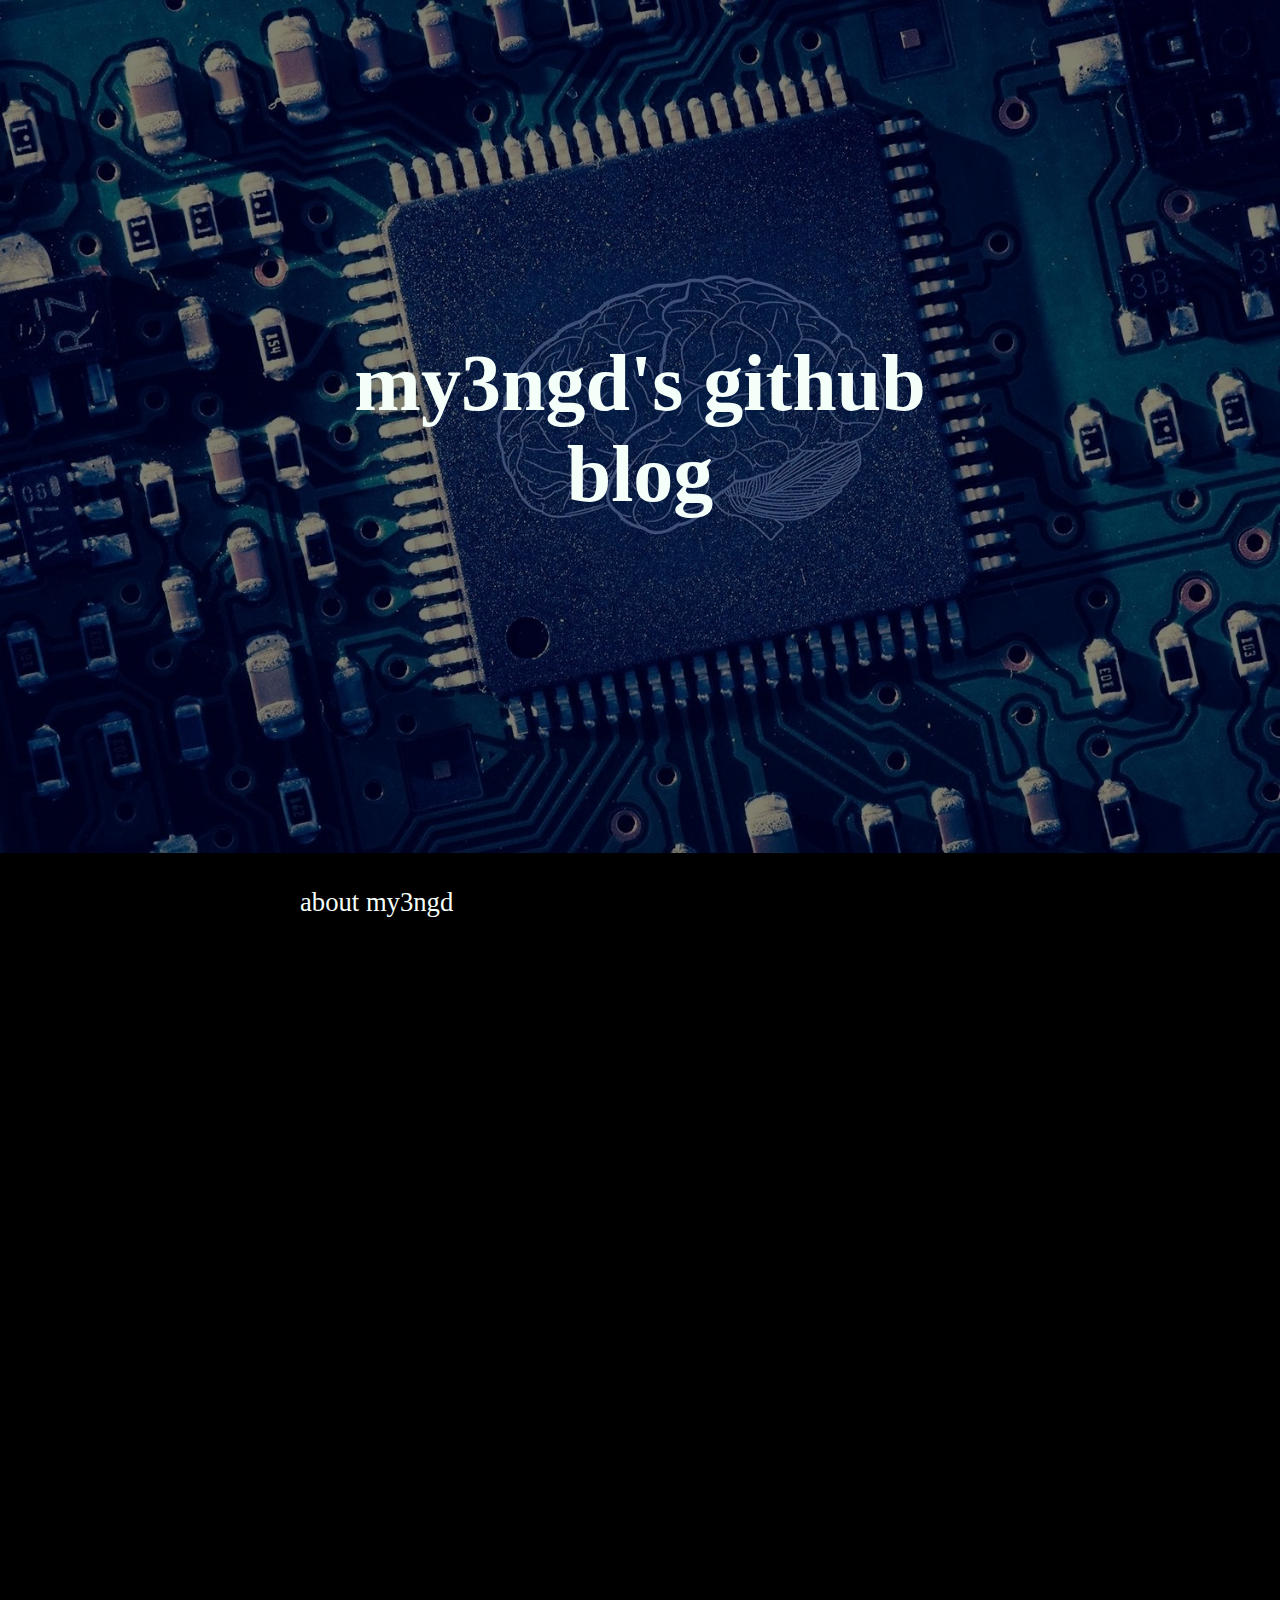
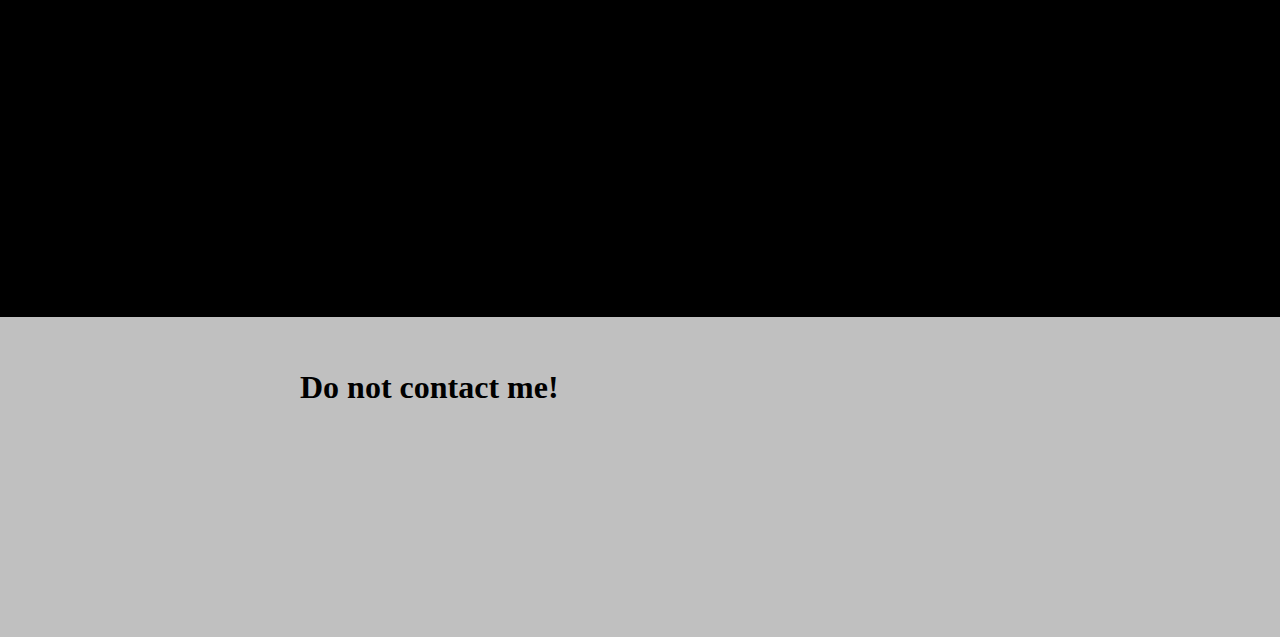
==== index.html @ 2ecffbcd "wtf" ====
<!DOCTYPE html>
<html>
	<head>
		<meta charset="UTF-8">
		<title>my3ngd's github blog</title>
	</head>
	<link rel="stylesheet" href="style.css">
	<link rel="icon" href="img/enchantment_table.ico">

	<body>
		<header>
			<!-- pass -->
		</header>

		<main>
			<!-- mainpage image & text -->
			<div id="mainpage">
				<img src="img/brain-cpu.jpg" alt="strong ai" id="mainpage-image">
				<div id="mainpage-text">my3ngd's github blog</div>
			</div>

			<section id="introduction">
				<details>
					<summary style="width: 180px;">about my3ngd</summary>
					<ul style="margin-top: 10px;" class="indent">
						<li>
							<details style="margin-top: 10px;">
								<summary>school</summary>
								<ul class="indent">
									<li>HMHS 4th</li>
									<li>HYU CSE20</li>
								</ul>
							</details>
						</li>
						<li>
							<details style="margin-top: 10px;">
								<summary style="width: 180px;">project</summary>
								<ul class="indent">
									<li>HMHS roommate maker</li>
									<li>Hanalum</li>
									<li>Quant</li>
								</ul>
							</details>
						</li>
						<li>
							<details style="margin-top: 10px;">
								<summary style="width: 180px;">Interested in</summary>
								<ul class="indent">
									<li>Quant</li>
									<li>AGI</li>
								</ul>
							</details>
						</li>
					</ul>
				</details>
			</section>

			<footer>
				<h1>
					Do not contact me!
				</h1>
			</footer>
		</main>

		<footer>
			<!-- pass -->
		</footer>
	</body>
</html>
---- style.css ----
body {
	margin: 0px;
}

main {
	margin: 0px;
	background-color: black;
	color: mintcream;
}

details {
	width: auto;
}

summary {
	outline: none;
}

details > summary {
	cursor: help;
	width: auto;
	list-style: none;
}

details > summary::-webkit-details-marker {
	display: none;
	border: none;
}

ul {
	padding-left: 0px;
	list-style-type: none;
}

footer {
	margin: 0px;
	border: 0px;
	padding: 30px;
	padding-left: 300px;
	width: auto;
	height: 100px;

	background-color: silver;
	color: black;
}

/* id */
/* index.html - mainpage */
#mainpage {
	position: relative;
	margin: 0px;
	padding: 0px;
}

#mainpage-image {
	width: 100%;
	height: 100%;
	opacity: 0.5;
}

#mainpage-text {
	position: absolute;
	top: 50%;
	left: 50%;
	transform: translate(-50%, -50%);

	text-align: center;
	font-size: 60pt;
	font-weight: bold;
}

/* index.html - intro */
#introduction {
	margin: 0px;
	border: 0px;
	padding-top: 30px;
	padding-left: 300px;
	padding-bottom: 30px;
	padding-right: 300px;
	height: 1000px;
	font-size: 20pt;
}

/* class */
/* indent */
.indent {
	margin-left: 20px;
}
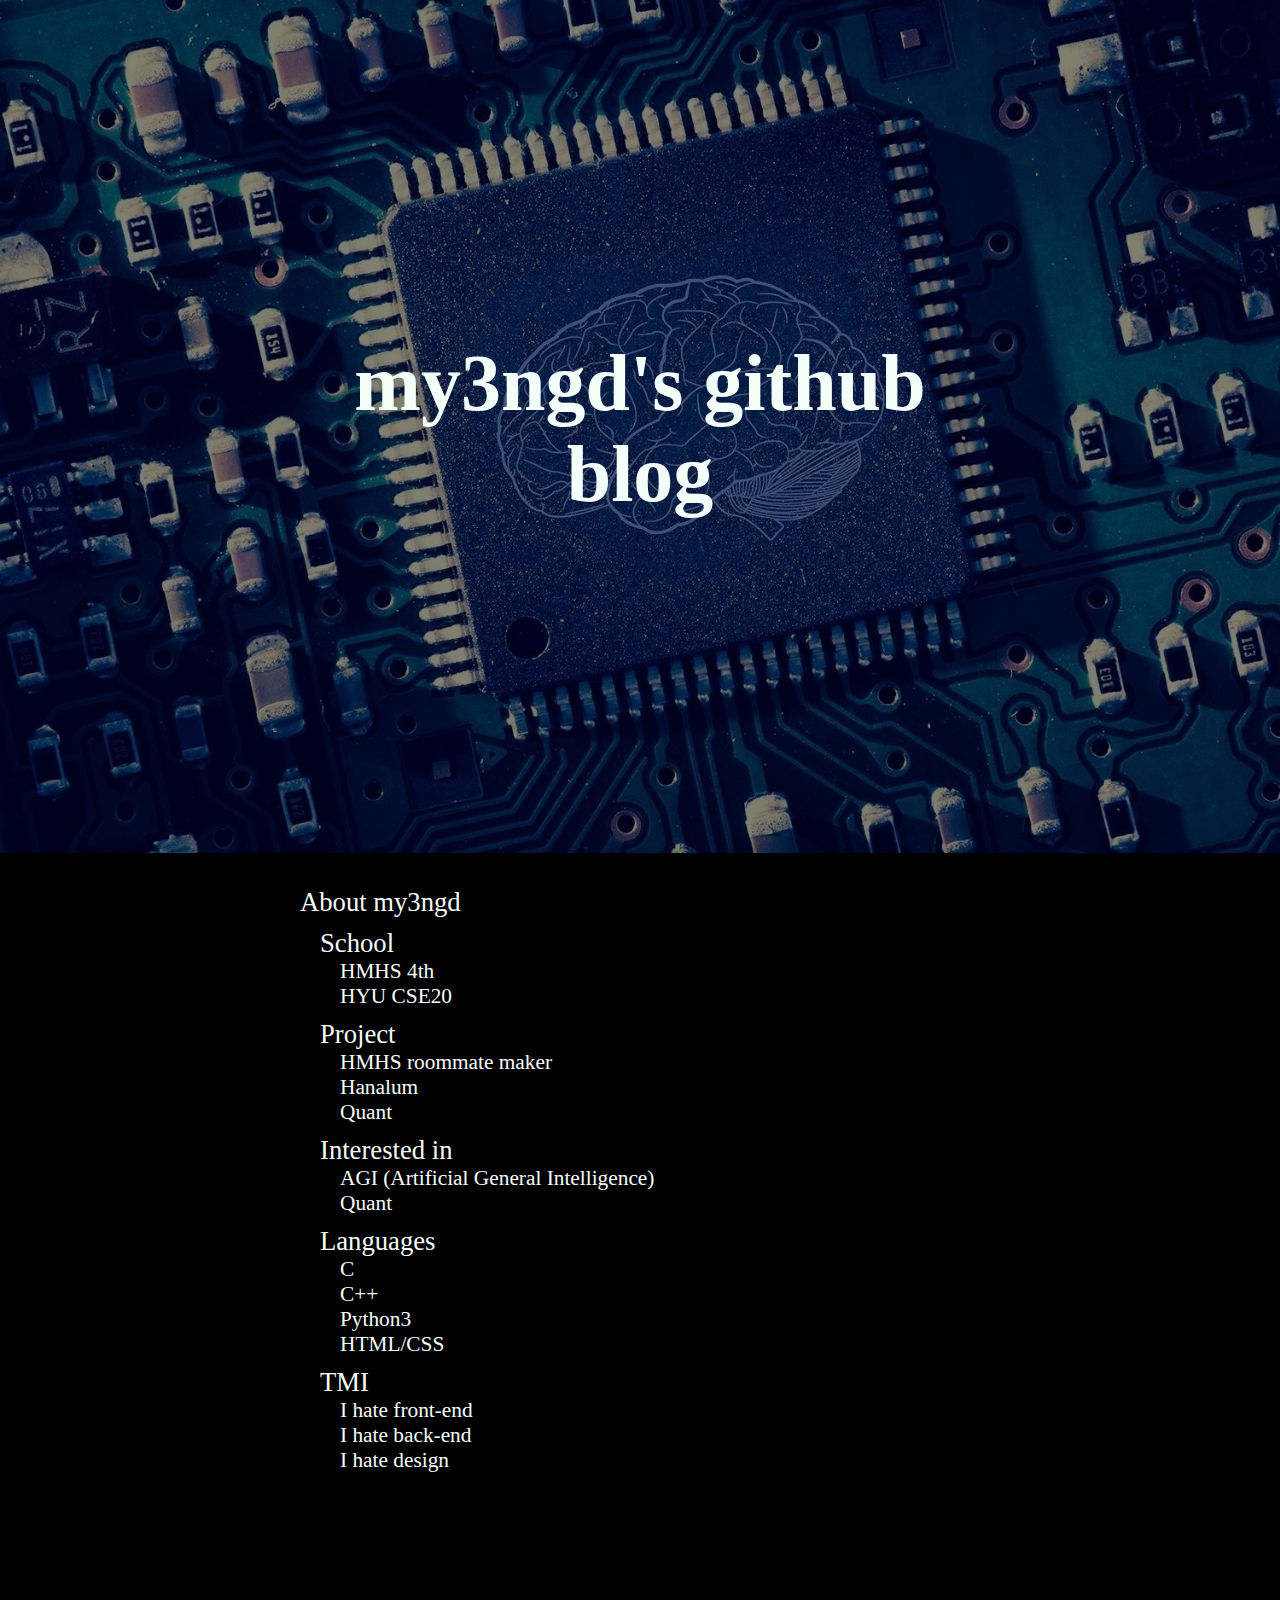
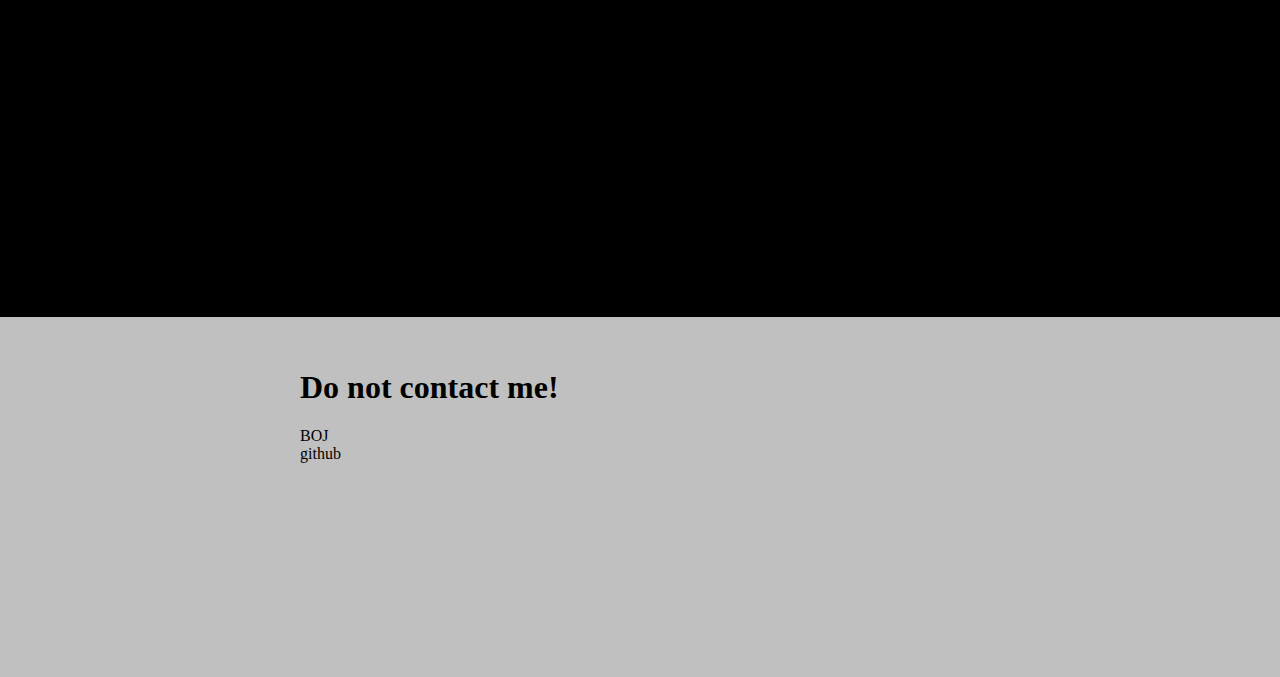
==== commit 7c478765: "edited something" ====
--- a/index.html
+++ b/index.html
@@ -20,12 +20,12 @@
 			</div>
 
 			<section id="introduction">
-				<details>
-					<summary style="width: 180px;">about my3ngd</summary>
-					<ul style="margin-top: 10px;" class="indent">
+				<details open>
+					<summary style="width: 180px;">About my3ngd</summary>
+					<ul style="margin-top: 10px; font-size: 20pt;" class="indent">
 						<li>
-							<details style="margin-top: 10px;">
-								<summary>school</summary>
+							<details open style="margin-top: 10px;">
+								<summary>School</summary>
 								<ul class="indent">
 									<li>HMHS 4th</li>
 									<li>HYU CSE20</li>
@@ -33,8 +33,8 @@
 							</details>
 						</li>
 						<li>
-							<details style="margin-top: 10px;">
-								<summary style="width: 180px;">project</summary>
+							<details open style="margin-top: 10px;">
+								<summary>Project</summary>
 								<ul class="indent">
 									<li>HMHS roommate maker</li>
 									<li>Hanalum</li>
@@ -43,27 +43,44 @@
 							</details>
 						</li>
 						<li>
-							<details style="margin-top: 10px;">
-								<summary style="width: 180px;">Interested in</summary>
+							<details open style="margin-top: 10px;">
+								<summary>Interested in</summary>
 								<ul class="indent">
+									<li>AGI (Artificial General Intelligence)</li>
 									<li>Quant</li>
-									<li>AGI</li>
+								</ul>
+							</details>
+						</li>
+						<li>
+							<details open style="margin-top: 10px">
+								<summary>Languages</summary>
+								<ul class="indent">
+									<li>C</li>
+									<li>C++</li>
+									<li>Python3</li>
+									<li>HTML/CSS</li>
+								</ul>
+							</details>
+						</li>
+						<li>
+							<details open style="margin-top: 10px;">
+								<summary>TMI</summary>
+								<ul class="indent">
+									<li>I hate front-end</li>
+									<li>I hate back-end</li>
+									<li>I hate design</li>
 								</ul>
 							</details>
 						</li>
 					</ul>
 				</details>
 			</section>
-
-			<footer>
-				<h1>
-					Do not contact me!
-				</h1>
-			</footer>
 		</main>
-
+		<!-- foot -->
 		<footer>
-			<!-- pass -->
+			<h1>Do not contact me!</h1>
+			<a href="https://www.acmicpc.net/user/my3">BOJ</a><br>
+			<a href="https://github.com/my3ngd">github</a>
 		</footer>
 	</body>
 </html>
--- a/style.css
+++ b/style.css
@@ -25,6 +25,12 @@
 details > summary::-webkit-details-marker {
 	display: none;
 	border: none;
+	width: 180px;
+}
+
+a {
+	text-decoration: none;
+	color: black;
 }
 
 ul {
@@ -38,7 +44,7 @@
 	padding: 30px;
 	padding-left: 300px;
 	width: auto;
-	height: 100px;
+	height: 300px;
 
 	background-color: silver;
 	color: black;
@@ -85,4 +91,5 @@
 /* indent */
 .indent {
 	margin-left: 20px;
+	font-size: 16pt;
 }
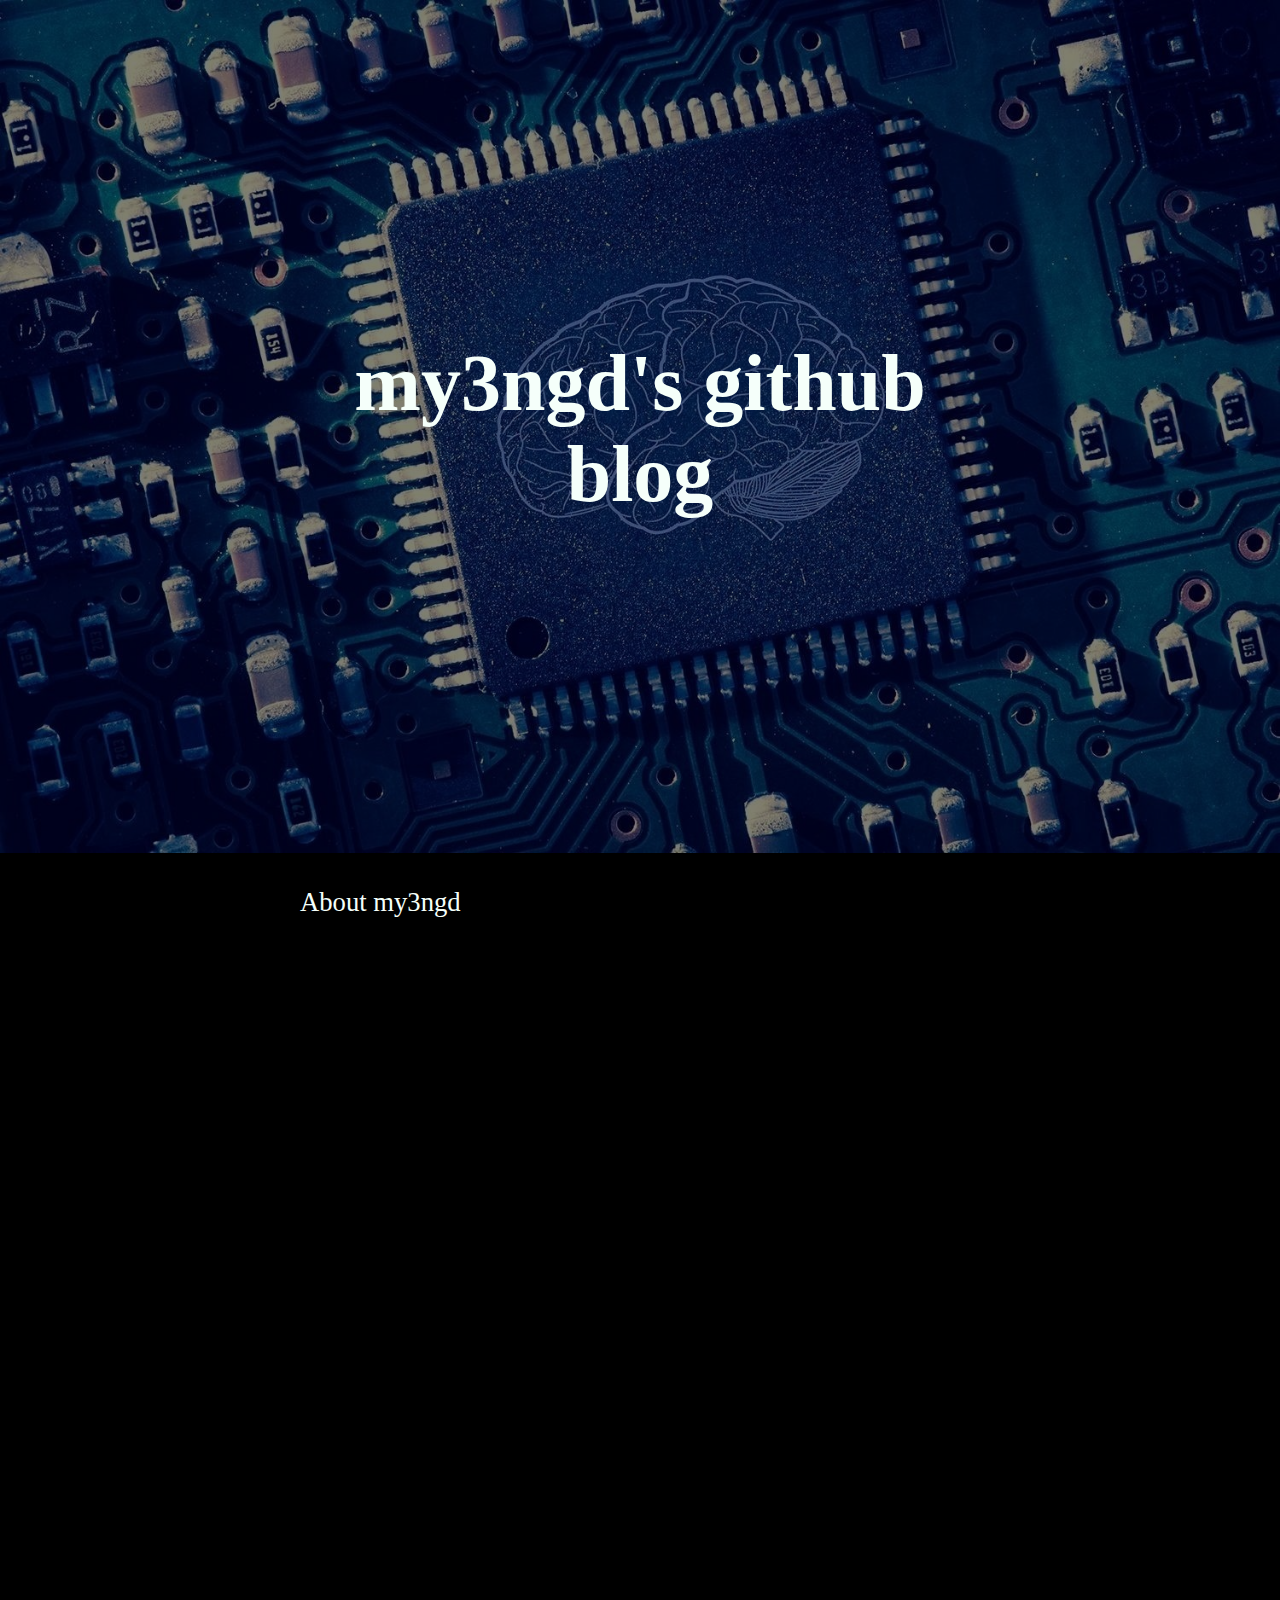
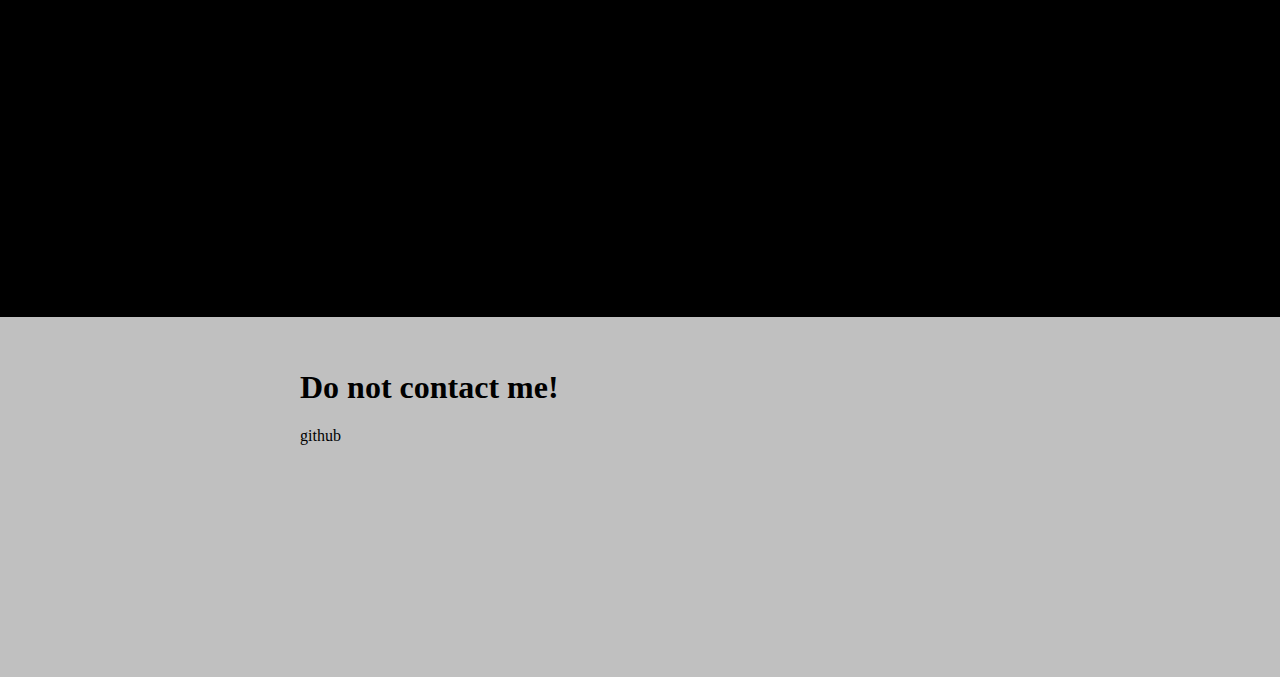
==== commit f2c764b6: "summary-width" ====
--- a/index.html
+++ b/index.html
@@ -20,11 +20,11 @@
 			</div>
 
 			<section id="introduction">
-				<details open>
-					<summary style="width: 180px;">About my3ngd</summary>
+				<details>
+					<summary style="width: 200px;">About my3ngd</summary>
 					<ul style="margin-top: 10px; font-size: 20pt;" class="indent">
 						<li>
-							<details open style="margin-top: 10px;">
+							<details style="margin-top: 10px;">
 								<summary>School</summary>
 								<ul class="indent">
 									<li>HMHS 4th</li>
@@ -33,7 +33,7 @@
 							</details>
 						</li>
 						<li>
-							<details open style="margin-top: 10px;">
+							<details style="margin-top: 10px;">
 								<summary>Project</summary>
 								<ul class="indent">
 									<li>HMHS roommate maker</li>
@@ -43,7 +43,7 @@
 							</details>
 						</li>
 						<li>
-							<details open style="margin-top: 10px;">
+							<details style="margin-top: 10px;">
 								<summary>Interested in</summary>
 								<ul class="indent">
 									<li>AGI (Artificial General Intelligence)</li>
@@ -52,7 +52,7 @@
 							</details>
 						</li>
 						<li>
-							<details open style="margin-top: 10px">
+							<details style="margin-top: 10px">
 								<summary>Languages</summary>
 								<ul class="indent">
 									<li>C</li>
@@ -63,7 +63,7 @@
 							</details>
 						</li>
 						<li>
-							<details open style="margin-top: 10px;">
+							<details style="margin-top: 10px;">
 								<summary>TMI</summary>
 								<ul class="indent">
 									<li>I hate front-end</li>
@@ -79,7 +79,7 @@
 		<!-- foot -->
 		<footer>
 			<h1>Do not contact me!</h1>
-			<a href="https://www.acmicpc.net/user/my3">BOJ</a><br>
+			<!-- <a href="https://www.acmicpc.net/user/my3">BOJ</a><br> -->
 			<a href="https://github.com/my3ngd">github</a>
 		</footer>
 	</body>
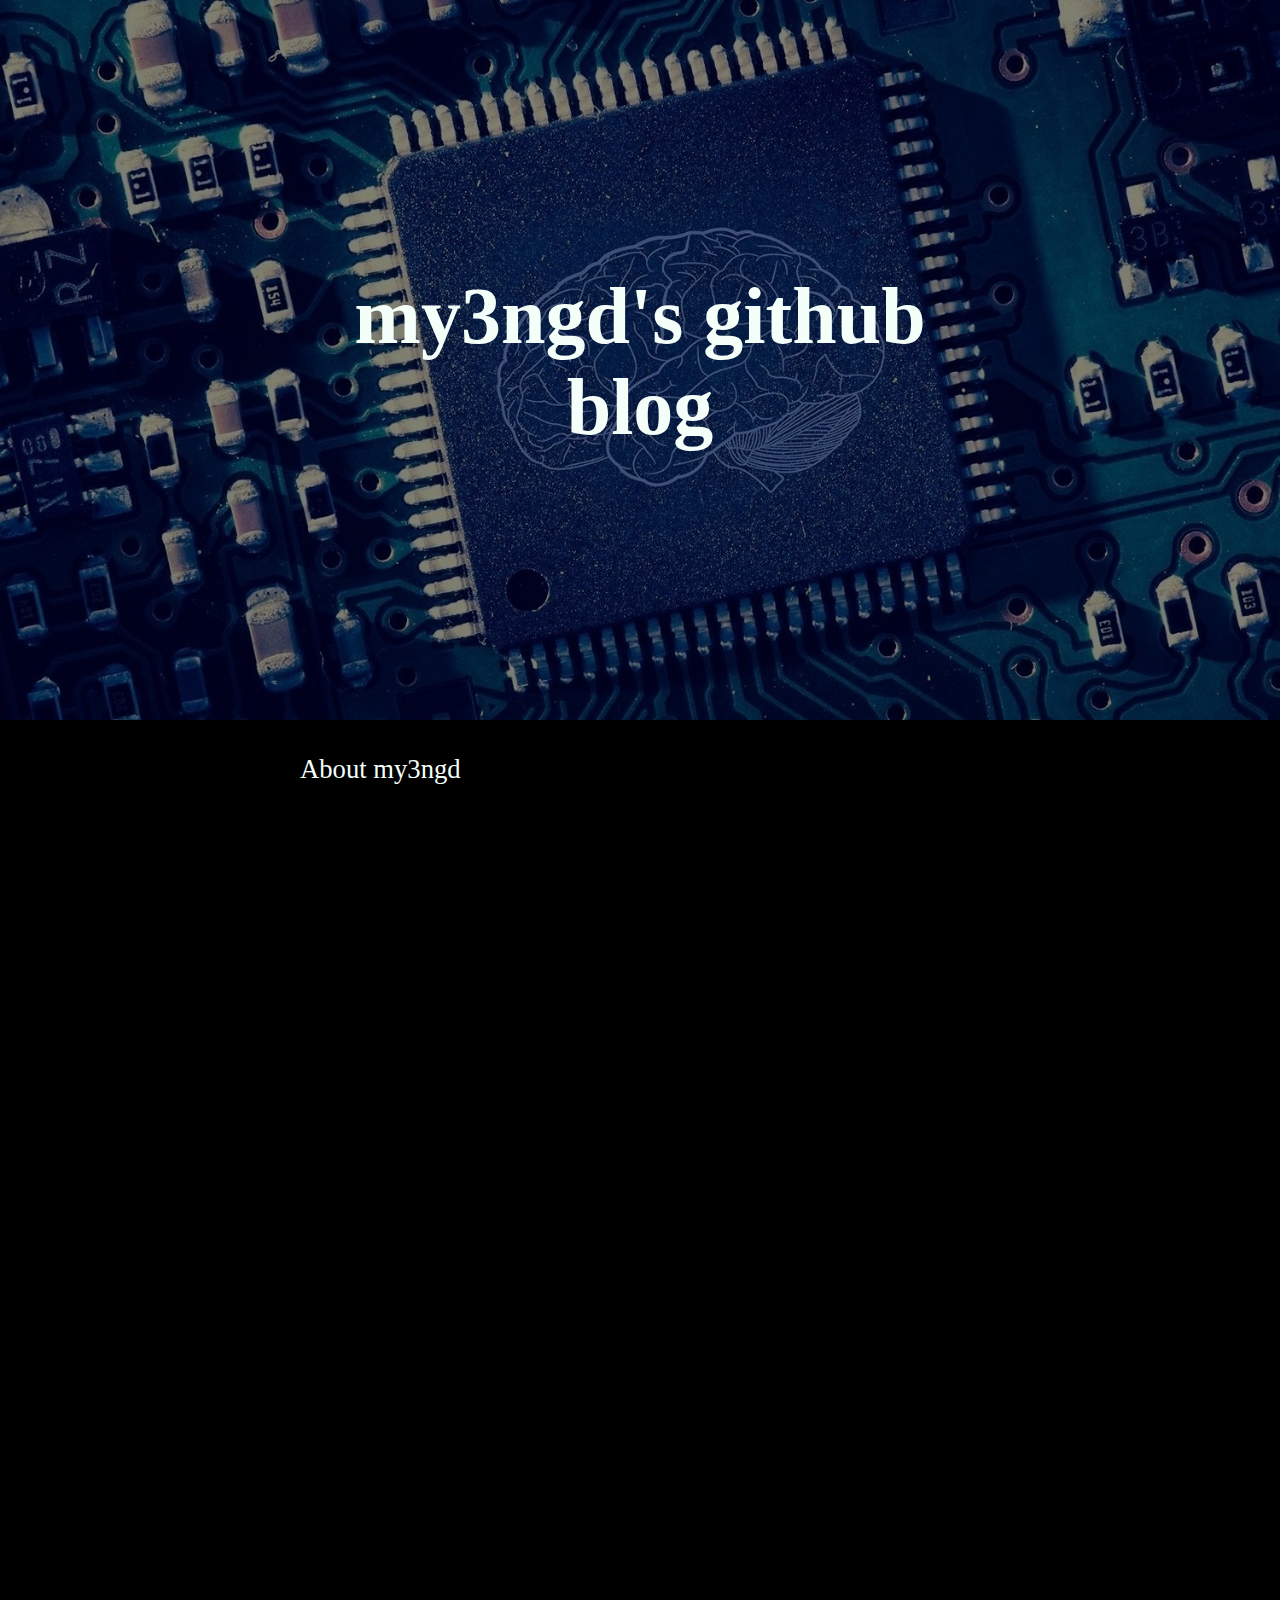
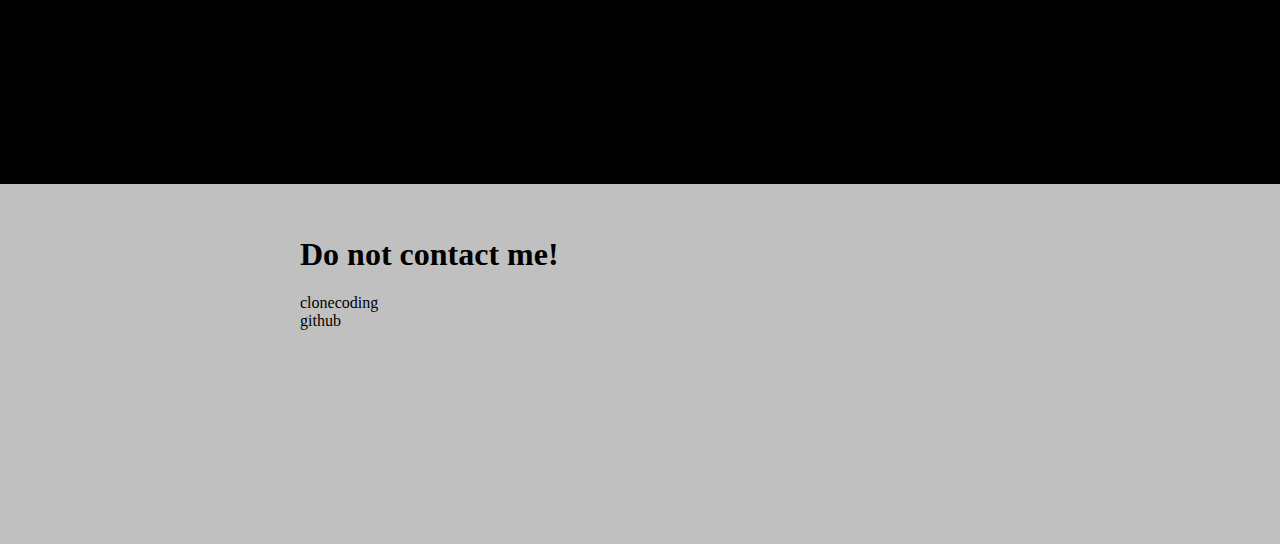
==== commit 62535597: "bootstrap" ====
--- a/index.html
+++ b/index.html
@@ -1,86 +1,87 @@
 <!DOCTYPE html>
 <html>
-	<head>
-		<meta charset="UTF-8">
-		<title>my3ngd's github blog</title>
-	</head>
-	<link rel="stylesheet" href="style.css">
-	<link rel="icon" href="img/enchantment_table.ico">
+  <head>
+    <meta charset="UTF-8">
+    <title>my3ngd's github blog</title>
 
-	<body>
-		<header>
-			<!-- pass -->
-		</header>
+    <link rel="stylesheet" href="style.css">
+    <link rel="icon" href="img/enchantment_table.ico">
+  </head>
 
-		<main>
-			<!-- mainpage image & text -->
-			<div id="mainpage">
-				<img src="img/brain-cpu.jpg" alt="strong ai" id="mainpage-image">
-				<div id="mainpage-text">my3ngd's github blog</div>
-			</div>
+  <body>
+    <header>
+      <!-- pass -->
+    </header>
 
-			<section id="introduction">
-				<details>
-					<summary style="width: 200px;">About my3ngd</summary>
-					<ul style="margin-top: 10px; font-size: 20pt;" class="indent">
-						<li>
-							<details style="margin-top: 10px;">
-								<summary>School</summary>
-								<ul class="indent">
-									<li>HMHS 4th</li>
-									<li>HYU CSE20</li>
-								</ul>
-							</details>
-						</li>
-						<li>
-							<details style="margin-top: 10px;">
-								<summary>Project</summary>
-								<ul class="indent">
-									<li>HMHS roommate maker</li>
-									<li>Hanalum</li>
-									<li>Quant</li>
-								</ul>
-							</details>
-						</li>
-						<li>
-							<details style="margin-top: 10px;">
-								<summary>Interested in</summary>
-								<ul class="indent">
-									<li>AGI (Artificial General Intelligence)</li>
-									<li>Quant</li>
-								</ul>
-							</details>
-						</li>
-						<li>
-							<details style="margin-top: 10px">
-								<summary>Languages</summary>
-								<ul class="indent">
-									<li>C</li>
-									<li>C++</li>
-									<li>Python3</li>
-									<li>HTML/CSS</li>
-								</ul>
-							</details>
-						</li>
-						<li>
-							<details style="margin-top: 10px;">
-								<summary>TMI</summary>
-								<ul class="indent">
-									<li>I hate front-end</li>
-									<li>I hate back-end</li>
-									<li>I hate design</li>
-								</ul>
-							</details>
-						</li>
-					</ul>
-				</details>
-			</section>
-		</main>
-		<!-- foot -->
-		<footer>
-			<h1>Do not contact me!</h1>
-			<!-- <a href="https://www.acmicpc.net/user/my3">BOJ</a><br> -->
-			<a href="https://github.com/my3ngd">github</a>
-		</footer>
-	</body>
+    <main>
+      <!-- mainpage image & text -->
+      <div id="mainpage">
+        <img src="img/brain-cpu.jpg" alt="strong ai" id="mainpage-image">
+        <div id="mainpage-text">my3ngd's github blog</div>
+      </div>
+
+      <section id="introduction">
+        <details>
+          <summary style="width: 200px;">About my3ngd</summary>
+          <ul style="margin-top: 10px; font-size: 20pt;" class="indent">
+            <li>
+              <details style="margin-top: 10px;">
+                <summary>School</summary>
+                <ul class="indent">
+                  <li>HMHS 4th</li>
+                  <li>HYU CSE20</li>
+                </ul>
+              </details>
+            </li>
+            <li>
+              <details style="margin-top: 10px;">
+                <summary>Project</summary>
+                <ul class="indent">
+                  <li>HMHS roommate maker</li>
+                  <li>Hanalum</li>
+                  <li>Quant</li>
+                </ul>
+              </details>
+            </li>
+            <li>
+              <details style="margin-top: 10px;">
+                <summary>Interested in</summary>
+                <ul class="indent">
+                  <li>AGI (Artificial General Intelligence)</li>
+                  <li>Quant</li>
+                </ul>
+              </details>
+            </li>
+            <li>
+              <details style="margin-top: 10px">
+                <summary>Languages</summary>
+                <ul class="indent">
+                  <li>C</li>
+                  <li>C++</li>
+                  <li>Python3</li>
+                  <li>HTML/CSS</li>
+                </ul>
+              </details>
+            </li>
+            <li>
+              <details style="margin-top: 10px;">
+                <summary>TMI</summary>
+                <ul class="indent">
+                  <li>I hate front-end</li>
+                  <li>I hate back-end</li>
+                  <li>I hate design</li>
+                </ul>
+              </details>
+            </li>
+          </ul>
+        </details>
+      </section>
+    </main>
+    <!-- foot -->
+    <footer>
+      <h1>Do not contact me!</h1>
+      <a href="clonecoding.html">clonecoding</a><br>
+      <a href="https://github.com/my3ngd">github</a>
+    </footer>
+  </body>
 </html>
--- a/style.css
+++ b/style.css
@@ -60,6 +60,7 @@
 
 #mainpage-image {
 	width: 100%;
+	/* max-height: 800px; */
 	height: 100%;
 	opacity: 0.5;
 }
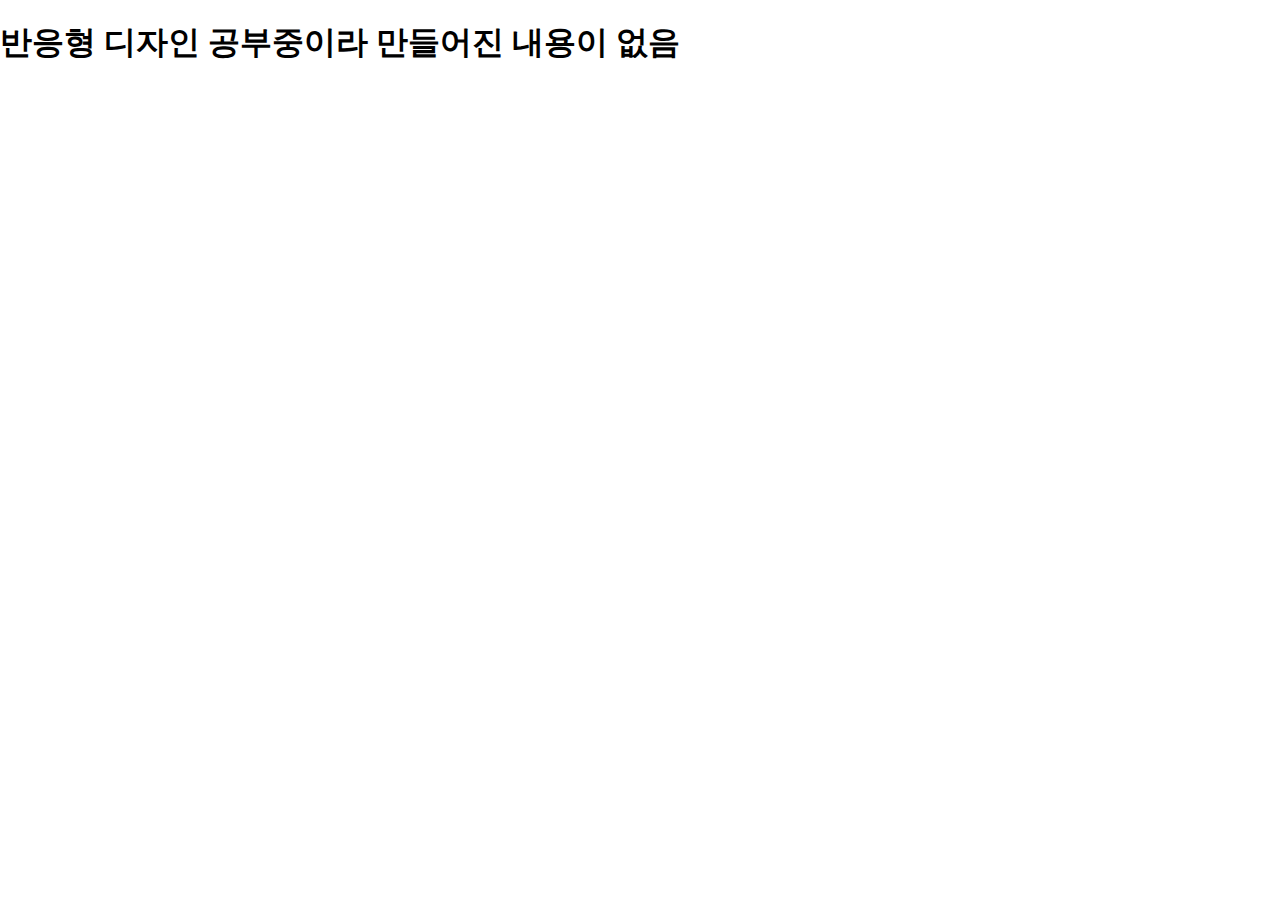
==== commit a1a1fdfc: "_" ====
--- a/index.html
+++ b/index.html
@@ -9,79 +9,8 @@
   </head>
 
   <body>
-    <header>
-      <!-- pass -->
-    </header>
-
-    <main>
-      <!-- mainpage image & text -->
-      <div id="mainpage">
-        <img src="img/brain-cpu.jpg" alt="strong ai" id="mainpage-image">
-        <div id="mainpage-text">my3ngd's github blog</div>
-      </div>
-
-      <section id="introduction">
-        <details>
-          <summary style="width: 200px;">About my3ngd</summary>
-          <ul style="margin-top: 10px; font-size: 20pt;" class="indent">
-            <li>
-              <details style="margin-top: 10px;">
-                <summary>School</summary>
-                <ul class="indent">
-                  <li>HMHS 4th</li>
-                  <li>HYU CSE20</li>
-                </ul>
-              </details>
-            </li>
-            <li>
-              <details style="margin-top: 10px;">
-                <summary>Project</summary>
-                <ul class="indent">
-                  <li>HMHS roommate maker</li>
-                  <li>Hanalum</li>
-                  <li>Quant</li>
-                </ul>
-              </details>
-            </li>
-            <li>
-              <details style="margin-top: 10px;">
-                <summary>Interested in</summary>
-                <ul class="indent">
-                  <li>AGI (Artificial General Intelligence)</li>
-                  <li>Quant</li>
-                </ul>
-              </details>
-            </li>
-            <li>
-              <details style="margin-top: 10px">
-                <summary>Languages</summary>
-                <ul class="indent">
-                  <li>C</li>
-                  <li>C++</li>
-                  <li>Python3</li>
-                  <li>HTML/CSS</li>
-                </ul>
-              </details>
-            </li>
-            <li>
-              <details style="margin-top: 10px;">
-                <summary>TMI</summary>
-                <ul class="indent">
-                  <li>I hate front-end</li>
-                  <li>I hate back-end</li>
-                  <li>I hate design</li>
-                </ul>
-              </details>
-            </li>
-          </ul>
-        </details>
-      </section>
-    </main>
-    <!-- foot -->
-    <footer>
-      <h1>Do not contact me!</h1>
-      <a href="clonecoding.html">clonecoding</a><br>
-      <a href="https://github.com/my3ngd">github</a>
-    </footer>
+    <h1>
+      반응형 디자인 공부중이라 만들어진 내용이 없음
+    </h1>
   </body>
 </html>
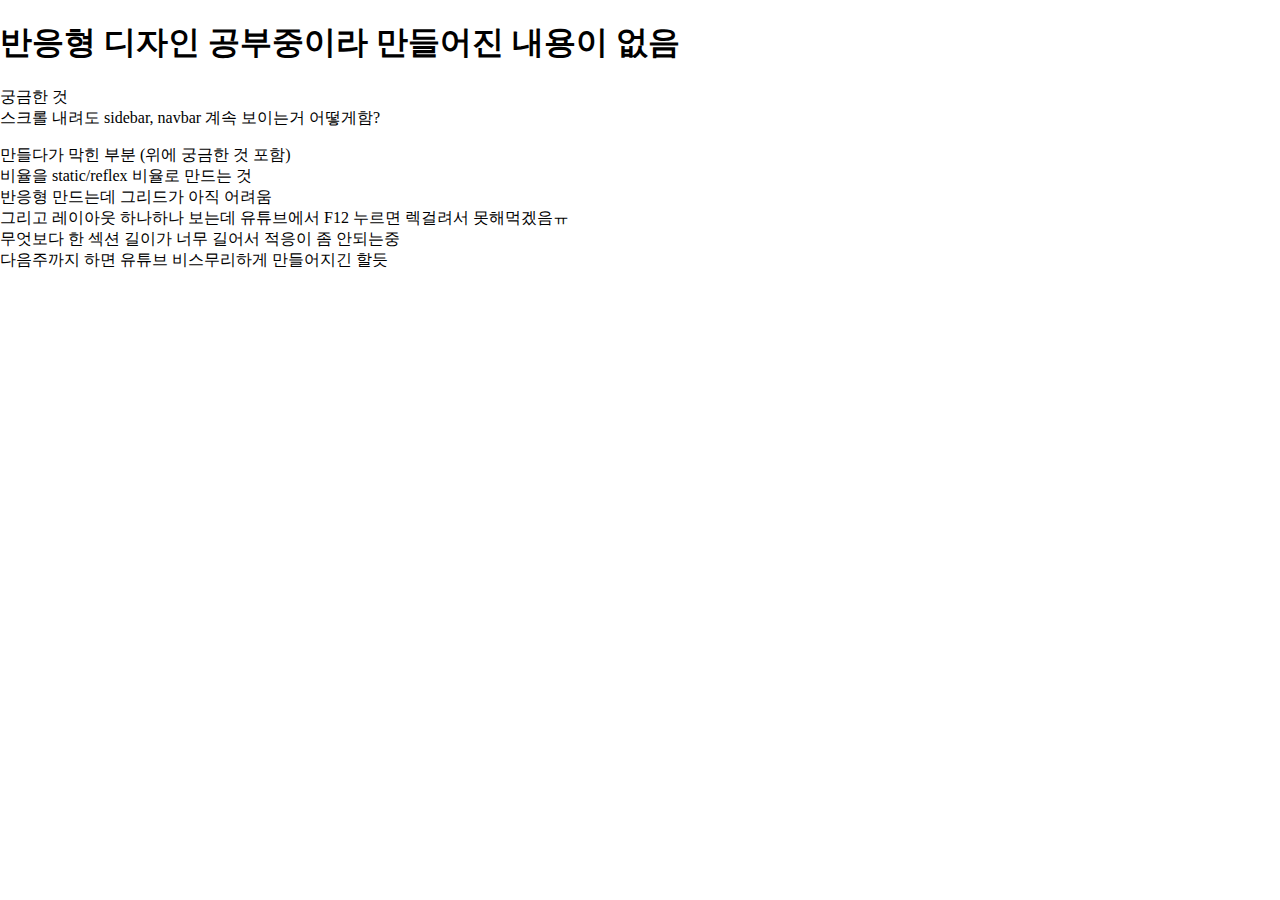
==== commit 0bdca28e: "-" ====
--- a/index.html
+++ b/index.html
@@ -9,8 +9,18 @@
   </head>
 
   <body>
-    <h1>
-      반응형 디자인 공부중이라 만들어진 내용이 없음
-    </h1>
+    <h1>반응형 디자인 공부중이라 만들어진 내용이 없음</h1>
+    <p>
+      궁금한 것<br>
+      스크롤 내려도 sidebar, navbar 계속 보이는거 어떻게함?
+    </p>
+    <p>
+      만들다가 막힌 부분 (위에 궁금한 것 포함)<br>
+      비율을 static/reflex 비율로 만드는 것<br>
+      반응형 만드는데 그리드가 아직 어려움<br>
+      그리고 레이아웃 하나하나 보는데 유튜브에서 F12 누르면 렉걸려서 못해먹겠음ㅠ<br>
+      무엇보다 한 섹션 길이가 너무 길어서 적응이 좀 안되는중<br>
+      다음주까지 하면 유튜브 비스무리하게 만들어지긴 할듯
+    </p>
   </body>
 </html>
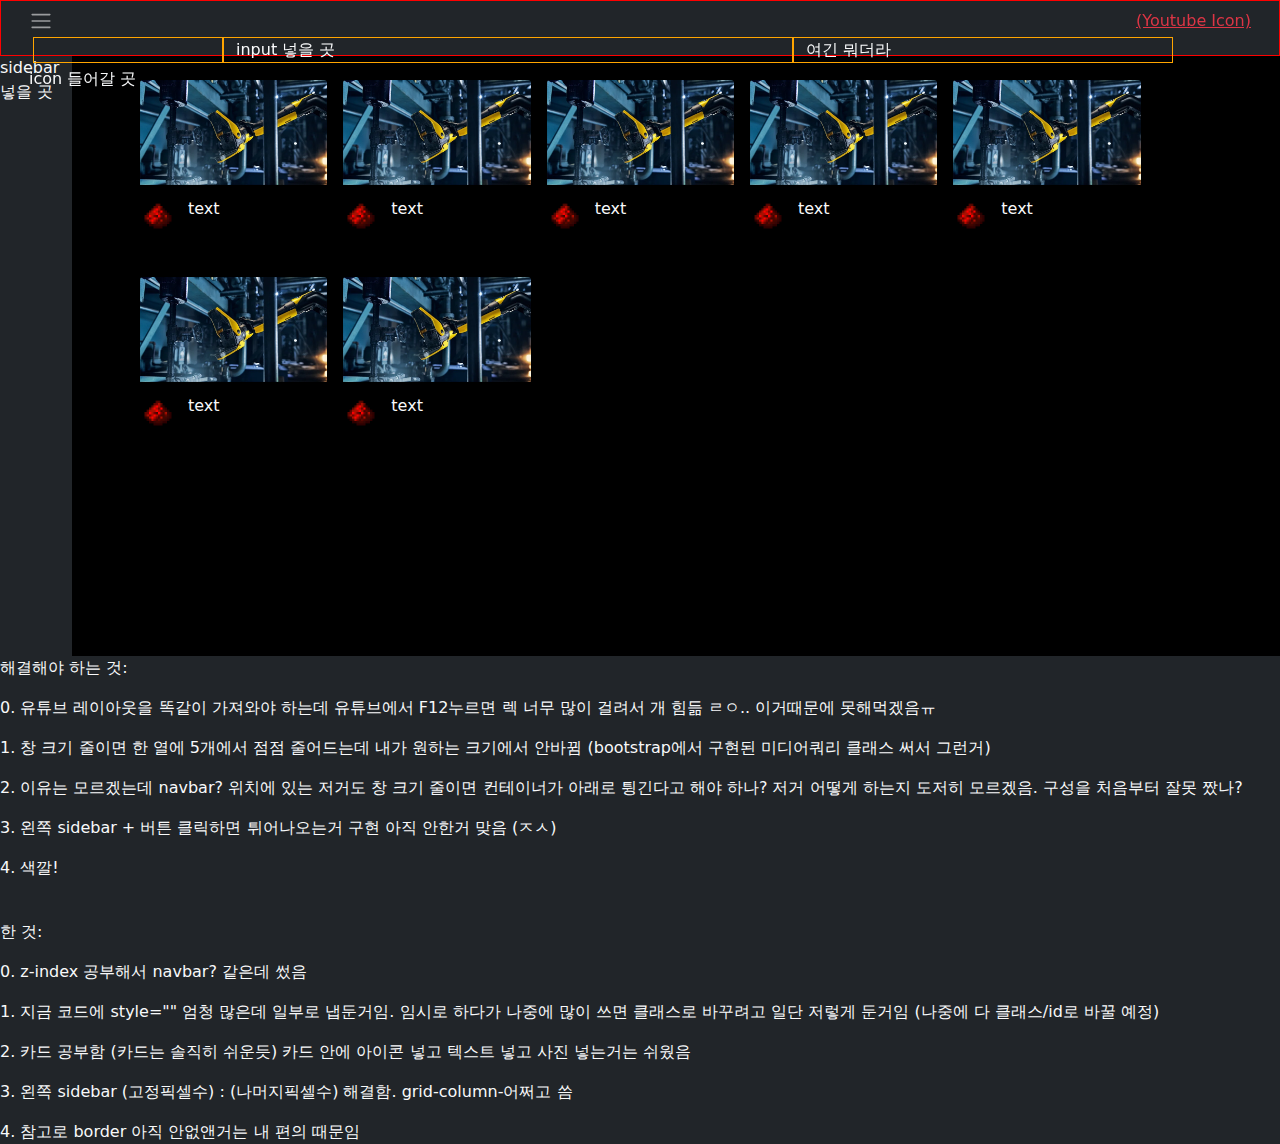
==== commit 7187f392: "나 오늘 스크럼 못들어감" ====
--- a/index.html
+++ b/index.html
@@ -1,26 +1,125 @@
 <!DOCTYPE html>
-<html>
+<html lang="en">
   <head>
     <meta charset="UTF-8">
-    <title>my3ngd's github blog</title>
-
+    <link rel="stylesheet" href="./bootstrap/css/bootstrap.css">
     <link rel="stylesheet" href="style.css">
-    <link rel="icon" href="img/enchantment_table.ico">
+    <title>Document</title>
   </head>
 
-  <body>
-    <h1>반응형 디자인 공부중이라 만들어진 내용이 없음</h1>
-    <p>
-      궁금한 것<br>
-      스크롤 내려도 sidebar, navbar 계속 보이는거 어떻게함?
-    </p>
-    <p>
-      만들다가 막힌 부분 (위에 궁금한 것 포함)<br>
-      비율을 static/reflex 비율로 만드는 것<br>
-      반응형 만드는데 그리드가 아직 어려움<br>
-      그리고 레이아웃 하나하나 보는데 유튜브에서 F12 누르면 렉걸려서 못해먹겠음ㅠ<br>
-      무엇보다 한 섹션 길이가 너무 길어서 적응이 좀 안되는중<br>
-      다음주까지 하면 유튜브 비스무리하게 만들어지긴 할듯
-    </p>
+  <body class="bg-dark text-light" style="height: 1000px;">
+    <nav id="head-navbar" class="navbar navbar-dark bg-dark">
+      <div class="container-fluid">
+        <button class="navbar-toggler-icon bg-dark" type="button" style="border: 0px;"></button>
+        <div><a href="https://youtube.com" class="text-danger">(Youtube Icon)</a></div>
+        <div class="container m-1">
+          <div class="row">
+            <div class="col-sm-2" style="border: 1px solid orange;"></div>
+            <div class="col-sm-6" style="border: 1px solid orange;">input 넣을 곳</div>
+            <div class="col-sm-4" style="border: 1px solid orange;">여긴 뭐더라</div>
+          </div>
+        </div>
+        <div>icon 들어갈 곳</div>
+      </div>
+    </nav>
+
+    <main>
+      <div id="main-grid" style="height: 600px;"> <!-- 지금은 편의상 600px로 고정해놨음 나중에 알아서 바꿀거임 -->
+        <div>sidebar 넣을 곳</div>
+        <div style="background-color: black;">
+          <!-- grid -->
+          <div class="container-fluid" style="margin-top: 24px;">
+            <div class="row" style="width: 100%; padding-left: 60px;">
+              <!-- Ah WTF Fitting size Doesn't exist! WTF WTF -->
+              <div class="col-6 col-sm-4 col-md-3 col-lg-2 p-0 intercard">
+                <div class="card" style="border: 0px; background-color: black;">
+                  <img src="./img/robot_arm.png" class="card-img-top" alt="robot arm">
+                  <div class="card-body text-light p-0 card-image-text">
+                    <img src="./img/redstone_dust.png" alt="redstone dust" class="icons">
+                    <p class="movie-titles">text</p>
+                  </div>
+                </div>
+              </div>
+
+              <div class="col-6 col-sm-4 col-md-3 col-lg-2 p-0 intercard">
+                <div class="card" style="border: 0px; background-color: black;">
+                  <img src="./img/robot_arm.png" class="card-img-top" alt="robot arm">
+                  <div class="card-body text-light p-0 card-image-text">
+                    <img src="./img/redstone_dust.png" alt="redstone dust" class="icons">
+                    <p class="movie-titles">text</p>
+                  </div>
+                </div>
+              </div>
+
+              <div class="col-6 col-sm-4 col-md-3 col-lg-2 p-0 intercard">
+                <div class="card" style="border: 0px; background-color: black;">
+                  <img src="./img/robot_arm.png" class="card-img-top" alt="robot arm">
+                  <div class="card-body text-light p-0 card-image-text">
+                    <img src="./img/redstone_dust.png" alt="redstone dust" class="icons">
+                    <p class="movie-titles">text</p>
+                  </div>
+                </div>
+              </div>
+
+              <div class="col-6 col-sm-4 col-md-3 col-lg-2 p-0 intercard">
+                <div class="card" style="border: 0px; background-color: black;">
+                  <img src="./img/robot_arm.png" class="card-img-top" alt="robot arm">
+                  <div class="card-body text-light p-0 card-image-text">
+                    <img src="./img/redstone_dust.png" alt="redstone dust" class="icons">
+                    <p class="movie-titles">text</p>
+                  </div>
+                </div>
+              </div>
+
+              <div class="col-6 col-sm-4 col-md-3 col-lg-2 p-0 intercard">
+                <div class="card" style="border: 0px; background-color: black;">
+                  <img src="./img/robot_arm.png" class="card-img-top" alt="robot arm">
+                  <div class="card-body text-light p-0 card-image-text">
+                    <img src="./img/redstone_dust.png" alt="redstone dust" class="icons">
+                    <p class="movie-titles">text</p>
+                  </div>
+                </div>
+              </div>
+
+              <div class="col-6 col-sm-4 col-md-3 col-lg-2 p-0 intercard">
+                <div class="card" style="border: 0px; background-color: black;">
+                  <img src="./img/robot_arm.png" class="card-img-top" alt="robot arm">
+                  <div class="card-body text-light p-0 card-image-text">
+                    <img src="./img/redstone_dust.png" alt="redstone dust" class="icons">
+                    <p class="movie-titles">text</p>
+                  </div>
+                </div>
+              </div>
+
+              <div class="col-6 col-sm-4 col-md-3 col-lg-2 p-0 intercard">
+                <div class="card" style="border: 0px; background-color: black;">
+                  <img src="./img/robot_arm.png" class="card-img-top" alt="robot arm">
+                  <div class="card-body text-light p-0 card-image-text">
+                    <img src="./img/redstone_dust.png" alt="redstone dust" class="icons">
+                    <p class="movie-titles">text</p>
+                  </div>
+                </div>
+              </div>
+
+            </div>
+          </div>
+        </div>
+      </div>
+      <div class="text-light">
+        <p>해결해야 하는 것:</p>
+        <p>0. 유튜브 레이아웃을 똑같이 가져와야 하는데 유튜브에서 F12누르면 렉 너무 많이 걸려서 개 힘듦 ㄹㅇ.. 이거때문에 못해먹겠음ㅠ</p>
+        <p>1. 창 크기 줄이면 한 열에 5개에서 점점 줄어드는데 내가 원하는 크기에서 안바뀜 (bootstrap에서 구현된 미디어쿼리 클래스 써서 그런거)</p>
+        <p>2. 이유는 모르겠는데 navbar? 위치에 있는 저거도 창 크기 줄이면 컨테이너가 아래로 튕긴다고 해야 하나? 저거 어떻게 하는지 도저히 모르겠음. 구성을 처음부터 잘못 짰나?</p>
+        <p>3. 왼쪽 sidebar + 버튼 클릭하면 튀어나오는거 구현 아직 안한거 맞음 (ㅈㅅ)</p>
+        <p>4. 색깔!</p>
+        <br>
+        <p>한 것:</p>
+        <p>0. z-index 공부해서 navbar? 같은데 썼음</p>
+        <p>1. 지금 코드에 style="" 엄청 많은데 일부로 냅둔거임. 임시로 하다가 나중에 많이 쓰면 클래스로 바꾸려고 일단 저렇게 둔거임 (나중에 다 클래스/id로 바꿀 예정)</p>
+        <p>2. 카드 공부함 (카드는 솔직히 쉬운듯) 카드 안에 아이콘 넣고 텍스트 넣고 사진 넣는거는 쉬웠음</p>
+        <p>3. 왼쪽 sidebar (고정픽셀수) : (나머지픽셀수) 해결함. grid-column-어쩌고 씀</p>
+        <p>4. 참고로 border 아직 안없앤거는 내 편의 때문임</p>
+      </div>
+    </main>
   </body>
 </html>
--- a/style.css
+++ b/style.css
@@ -1,96 +1,40 @@
-body {
-	margin: 0px;
+main {
+	padding-top: 56px;
 }
 
-main {
-	margin: 0px;
-	background-color: black;
-	color: mintcream;
+#head-navbar {
+	z-index: 9999;
+	position: fixed;
+	padding-left: 16px;
+	padding-right: 16px;
+	width: 100%;
+	height: 56px;
+	border: 1px solid red;
 }
 
-details {
-	width: auto;
+#main-grid {
+	display: grid;
+	grid-template-columns: 72px 1fr;
 }
 
-summary {
-	outline: none;
+.intercard {
+	margin-left: 8px;
+	margin-right: 8px;
+	margin-bottom: 40px;
 }
 
-details > summary {
-	cursor: help;
-	width: auto;
-	list-style: none;
+.card-image-text {
+	display: grid;
+	grid-template-columns: 48px 1fr;
 }
 
-details > summary::-webkit-details-marker {
-	display: none;
-	border: none;
-	width: 180px;
+.icons {
+	margin-top: 12px;
+	margin-right: 12px;
+	width: 36px;
+	height: 36px;
 }
 
-a {
-	text-decoration: none;
-	color: black;
+.movie-titles {
+	margin-top: 12px;
 }
-
-ul {
-	padding-left: 0px;
-	list-style-type: none;
-}
-
-footer {
-	margin: 0px;
-	border: 0px;
-	padding: 30px;
-	padding-left: 300px;
-	width: auto;
-	height: 300px;
-
-	background-color: silver;
-	color: black;
-}
-
-/* id */
-/* index.html - mainpage */
-#mainpage {
-	position: relative;
-	margin: 0px;
-	padding: 0px;
-}
-
-#mainpage-image {
-	width: 100%;
-	/* max-height: 800px; */
-	height: 100%;
-	opacity: 0.5;
-}
-
-#mainpage-text {
-	position: absolute;
-	top: 50%;
-	left: 50%;
-	transform: translate(-50%, -50%);
-
-	text-align: center;
-	font-size: 60pt;
-	font-weight: bold;
-}
-
-/* index.html - intro */
-#introduction {
-	margin: 0px;
-	border: 0px;
-	padding-top: 30px;
-	padding-left: 300px;
-	padding-bottom: 30px;
-	padding-right: 300px;
-	height: 1000px;
-	font-size: 20pt;
-}
-
-/* class */
-/* indent */
-.indent {
-	margin-left: 20px;
-	font-size: 16pt;
-}
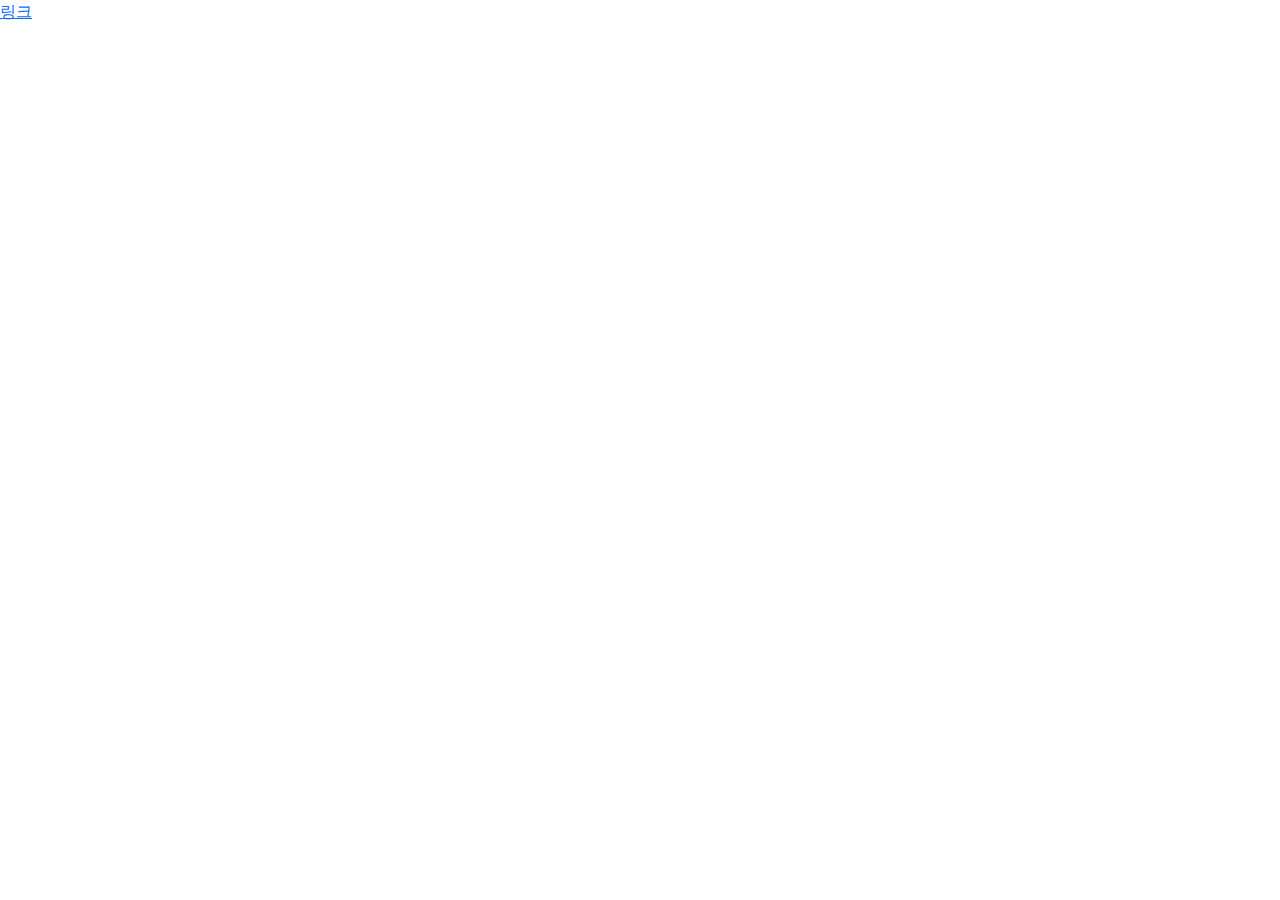
==== commit 9f72ca1b: "link" ====
--- a/index.html
+++ b/index.html
@@ -7,119 +7,7 @@
     <title>Document</title>
   </head>
 
-  <body class="bg-dark text-light" style="height: 1000px;">
-    <nav id="head-navbar" class="navbar navbar-dark bg-dark">
-      <div class="container-fluid">
-        <button class="navbar-toggler-icon bg-dark" type="button" style="border: 0px;"></button>
-        <div><a href="https://youtube.com" class="text-danger">(Youtube Icon)</a></div>
-        <div class="container m-1">
-          <div class="row">
-            <div class="col-sm-2" style="border: 1px solid orange;"></div>
-            <div class="col-sm-6" style="border: 1px solid orange;">input 넣을 곳</div>
-            <div class="col-sm-4" style="border: 1px solid orange;">여긴 뭐더라</div>
-          </div>
-        </div>
-        <div>icon 들어갈 곳</div>
-      </div>
-    </nav>
-
-    <main>
-      <div id="main-grid" style="height: 600px;"> <!-- 지금은 편의상 600px로 고정해놨음 나중에 알아서 바꿀거임 -->
-        <div>sidebar 넣을 곳</div>
-        <div style="background-color: black;">
-          <!-- grid -->
-          <div class="container-fluid" style="margin-top: 24px;">
-            <div class="row" style="width: 100%; padding-left: 60px;">
-              <!-- Ah WTF Fitting size Doesn't exist! WTF WTF -->
-              <div class="col-6 col-sm-4 col-md-3 col-lg-2 p-0 intercard">
-                <div class="card" style="border: 0px; background-color: black;">
-                  <img src="./img/robot_arm.png" class="card-img-top" alt="robot arm">
-                  <div class="card-body text-light p-0 card-image-text">
-                    <img src="./img/redstone_dust.png" alt="redstone dust" class="icons">
-                    <p class="movie-titles">text</p>
-                  </div>
-                </div>
-              </div>
-
-              <div class="col-6 col-sm-4 col-md-3 col-lg-2 p-0 intercard">
-                <div class="card" style="border: 0px; background-color: black;">
-                  <img src="./img/robot_arm.png" class="card-img-top" alt="robot arm">
-                  <div class="card-body text-light p-0 card-image-text">
-                    <img src="./img/redstone_dust.png" alt="redstone dust" class="icons">
-                    <p class="movie-titles">text</p>
-                  </div>
-                </div>
-              </div>
-
-              <div class="col-6 col-sm-4 col-md-3 col-lg-2 p-0 intercard">
-                <div class="card" style="border: 0px; background-color: black;">
-                  <img src="./img/robot_arm.png" class="card-img-top" alt="robot arm">
-                  <div class="card-body text-light p-0 card-image-text">
-                    <img src="./img/redstone_dust.png" alt="redstone dust" class="icons">
-                    <p class="movie-titles">text</p>
-                  </div>
-                </div>
-              </div>
-
-              <div class="col-6 col-sm-4 col-md-3 col-lg-2 p-0 intercard">
-                <div class="card" style="border: 0px; background-color: black;">
-                  <img src="./img/robot_arm.png" class="card-img-top" alt="robot arm">
-                  <div class="card-body text-light p-0 card-image-text">
-                    <img src="./img/redstone_dust.png" alt="redstone dust" class="icons">
-                    <p class="movie-titles">text</p>
-                  </div>
-                </div>
-              </div>
-
-              <div class="col-6 col-sm-4 col-md-3 col-lg-2 p-0 intercard">
-                <div class="card" style="border: 0px; background-color: black;">
-                  <img src="./img/robot_arm.png" class="card-img-top" alt="robot arm">
-                  <div class="card-body text-light p-0 card-image-text">
-                    <img src="./img/redstone_dust.png" alt="redstone dust" class="icons">
-                    <p class="movie-titles">text</p>
-                  </div>
-                </div>
-              </div>
-
-              <div class="col-6 col-sm-4 col-md-3 col-lg-2 p-0 intercard">
-                <div class="card" style="border: 0px; background-color: black;">
-                  <img src="./img/robot_arm.png" class="card-img-top" alt="robot arm">
-                  <div class="card-body text-light p-0 card-image-text">
-                    <img src="./img/redstone_dust.png" alt="redstone dust" class="icons">
-                    <p class="movie-titles">text</p>
-                  </div>
-                </div>
-              </div>
-
-              <div class="col-6 col-sm-4 col-md-3 col-lg-2 p-0 intercard">
-                <div class="card" style="border: 0px; background-color: black;">
-                  <img src="./img/robot_arm.png" class="card-img-top" alt="robot arm">
-                  <div class="card-body text-light p-0 card-image-text">
-                    <img src="./img/redstone_dust.png" alt="redstone dust" class="icons">
-                    <p class="movie-titles">text</p>
-                  </div>
-                </div>
-              </div>
-
-            </div>
-          </div>
-        </div>
-      </div>
-      <div class="text-light">
-        <p>해결해야 하는 것:</p>
-        <p>0. 유튜브 레이아웃을 똑같이 가져와야 하는데 유튜브에서 F12누르면 렉 너무 많이 걸려서 개 힘듦 ㄹㅇ.. 이거때문에 못해먹겠음ㅠ</p>
-        <p>1. 창 크기 줄이면 한 열에 5개에서 점점 줄어드는데 내가 원하는 크기에서 안바뀜 (bootstrap에서 구현된 미디어쿼리 클래스 써서 그런거)</p>
-        <p>2. 이유는 모르겠는데 navbar? 위치에 있는 저거도 창 크기 줄이면 컨테이너가 아래로 튕긴다고 해야 하나? 저거 어떻게 하는지 도저히 모르겠음. 구성을 처음부터 잘못 짰나?</p>
-        <p>3. 왼쪽 sidebar + 버튼 클릭하면 튀어나오는거 구현 아직 안한거 맞음 (ㅈㅅ)</p>
-        <p>4. 색깔!</p>
-        <br>
-        <p>한 것:</p>
-        <p>0. z-index 공부해서 navbar? 같은데 썼음</p>
-        <p>1. 지금 코드에 style="" 엄청 많은데 일부로 냅둔거임. 임시로 하다가 나중에 많이 쓰면 클래스로 바꾸려고 일단 저렇게 둔거임 (나중에 다 클래스/id로 바꿀 예정)</p>
-        <p>2. 카드 공부함 (카드는 솔직히 쉬운듯) 카드 안에 아이콘 넣고 텍스트 넣고 사진 넣는거는 쉬웠음</p>
-        <p>3. 왼쪽 sidebar (고정픽셀수) : (나머지픽셀수) 해결함. grid-column-어쩌고 씀</p>
-        <p>4. 참고로 border 아직 안없앤거는 내 편의 때문임</p>
-      </div>
-    </main>
+  <body>
+    <a href="https://my3ngd.github.io/clonecoding/">링크</a>
   </body>
 </html>
